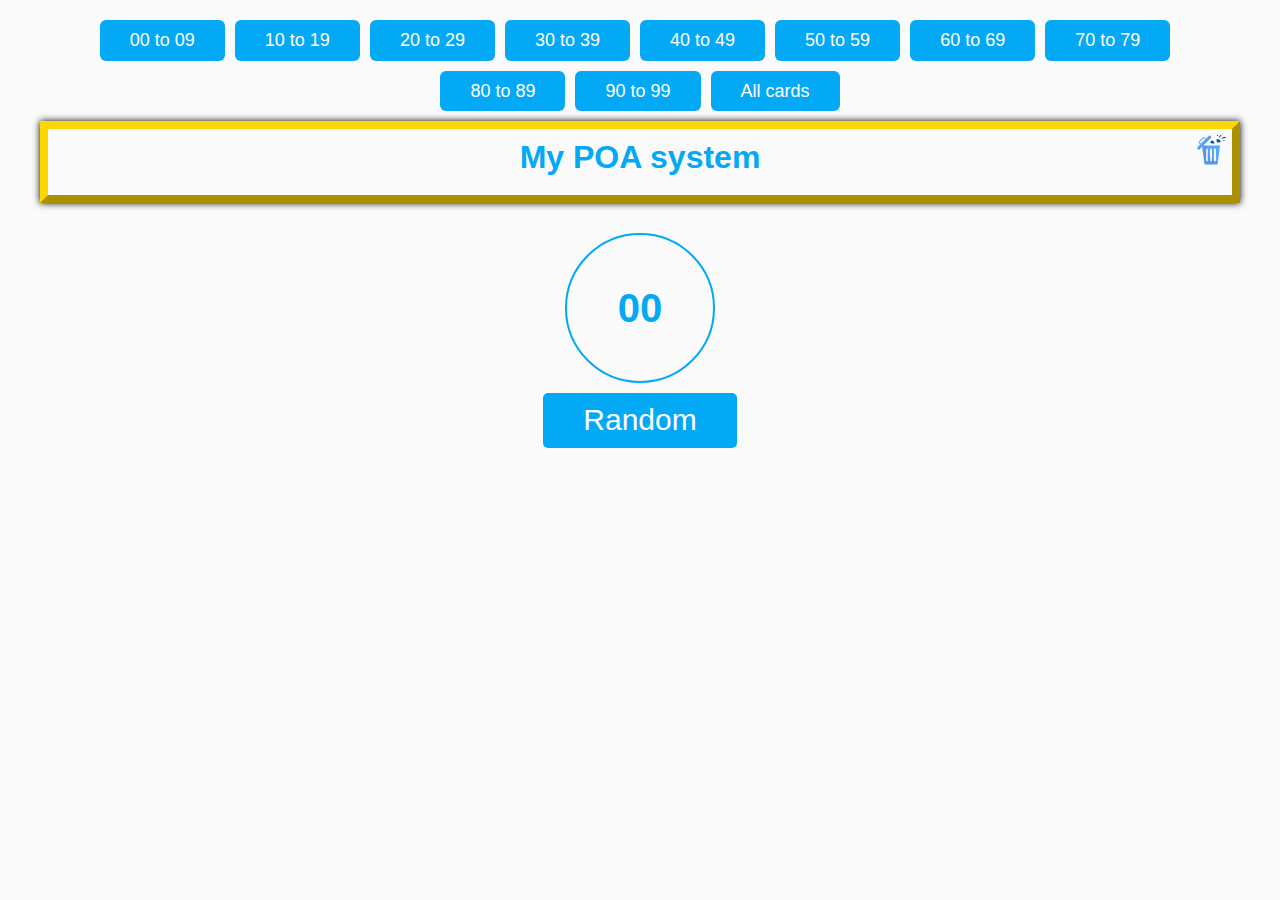
==== index.html @ d2ee3a0b "Add random section" ====
<!DOCTYPE html>
<html lang="en">
<head>
  <meta charset="UTF-8">
  <meta http-equiv="X-UA-Compatible" content="IE=edge">
  <meta name="viewport" content="width=device-width, initial-scale=1.0">
  <title>POA</title>

  <!-- stylesheets -->
  <link rel="stylesheet" href="css/normalize.css">
  <link rel="stylesheet" href="css/style.css">
</head>
<body>
  <div class="main-content">
    <div class="container">
      <div class="buttons">
        <button class="person-button">00 to 09</button>
        <button class="person-button">10 to 19</button>
        <button class="person-button">20 to 29</button>
        <button class="person-button">30 to 39</button>
        <button class="person-button">40 to 49</button>
        <button class="person-button">50 to 59</button>
        <button class="person-button">60 to 69</button>
        <button class="person-button">70 to 79</button>
        <button class="person-button">80 to 89</button>
        <button class="person-button">90 to 99</button>
        <button class="person-button">All cards</button>
      </div>
      <section class="poa">
        <span class="refresh-button"></span>
        <h1 class="poa-title">My POA system</h1>
        <ul class="card-list">
          <!-- <li class="card-item">
            <div class="card">00
              <div class="front">
                <img class="front-img" src="img/person/00.png" alt="" width="100" height="100">
              </div>
              <div class="back">
                <img class="front-img" src="img/object/00.png" alt="" width="100" height="100">
              </div>
            </div>
          </li> -->
        </ul>
      </section>
      <section class="action">
        <div class="circle">
          <div class="number">00</div>
        </div>
        <button class="random">Random</button>
      </section>
    </div>
  </div>


  <script src="js/main.js"></script>
</body>
</html>
---- css/style.css ----
/* GLOBAL */
:root {
  --brend-color: #03a9f4;
}

html {
  box-sizing: border-box;
  height: 100%;
  scroll-behavior: smooth;
}

*,
*::before,
*::after {
  box-sizing: inherit;
}

body {
  display: flex;
  flex-direction: column;
  height: 100%;
  padding: 0;
  margin: 0;
  font-family: "Arial", sans-serif;
  font-size: 16px;
  line-height: 1.5;
  background-color: #fafafa;
  color: #000;
}

img {
  max-width: 100%;
  height: auto;
}

.random-btn {
  padding: 20px;
  border-radius: 10px;
  border: none;
  background-color: #0e9dea;
  color: #fff;
  font-weight: bold;
  font-size: 20px;
  cursor: pointer;
}

.random-btn:hover {
  opacity: 0.8;
}

.random-btn:active {
  opacity: 0.6;
}


/* CONTAINER  */
.container {
  width: 100%;
  max-width: 1240px;
  padding-left: 20px;
  padding-right: 20px;
  margin-left: auto;
  margin-right: auto;
}

.buttons {
  width: 100%;
  display: flex;
  justify-content: center;
  align-items: center;
  flex-wrap: wrap;
}


/* BUTTON */
.person-button {
  border: none;
  padding: 10px 30px;
  border-radius: 6px;
  color: #fff;
  font-size: 18px;
  background-color: var(--brend-color);
  cursor: pointer;
  margin-bottom: 10px;
  transition: box-shadow 0.3s ease;
}

.person-button:not(:last-child) {
  margin-right: 10px;
}

/* :hover */
.person-button:hover {
  opacity: 0.8;
  box-shadow: 0 4px 10px #000;
}

/* :active */
.person-button:active {
  opacity: 0.6;
}

.person-button:focus {
  outline: 2px dotted var(--brend-color);
  outline-offset: 3px;
}

.active {
  opacity: 0.8;
  box-shadow: 0 4px 10px #000;
}


/* MAIN-CONTENT */
.main-content {
  flex-grow: 1;
  margin-top: 20px;
  margin-bottom: 20px;
}

.card-list {
  margin: 0;
  padding: 0;
  display: flex;
  align-items: center;
  justify-content: center;
  flex-wrap: wrap;
  height: auto;
  list-style: none;
}

.card-item {
  margin-bottom: 10px;
  position: relative;
  width: 100px;
  height: 100px;
  border-radius: 50%;
  transition: outline-offset 0.1s ease;
  perspective: 500px;
}

/* OUTLINE FOR HOVER */
.card-item:hover {
  outline: 1px dashed var(--brend-color);
  outline-offset: 4px;
  opacity: 0.8;
}


.card-item:active {
  outline: 1px dashed var(--brend-color);
  outline-offset: 0;
  opacity: 0.6;
}

.card-item:not(:last-child) {
  margin-right: 10px;
}

/* .card-item:hover .card {
  transform: rotateY(180deg);
} */

.toggle-card {
  transform: rotateY(180deg);
  /* transform: perspective(500px) rotateY(-180deg); */
}

.front-toggle {
  display: none;
}


/* SECTION */
.poa {
  position: relative;
  padding: 4px;
  display: flex;
  flex-direction: column;
  flex-wrap: wrap;
  justify-content: center;
  align-items: center;
  border: 8px outset gold ;
  box-shadow: 0px 0px 7px;
}

.refresh-button {
  position: absolute;
  top: 5px;
  right: 5px;
  display: inline-block;
  width: 32px;
  height: 32px;
  background-image: url("../img/delete-icon.png");
  background-repeat: no-repeat;
  background-size: contain;
  cursor: pointer;
}

.poa-title {
  padding: 0;
  margin: 0;
  margin-bottom: 10px;
  color: var(--brend-color)
}

/* CARD */
.card {
  position: relative;
  width: 100%;
  height: 100%;
  display: flex;
  justify-content: center;
  align-items: center;
  border-radius: 50%;
  font-size: 50px;
  font-weight: bold;
  transition: transform 1.5s ease;
  box-shadow: 0 3px 10px;
  border: 1px solid yellow;
  transform-style: preserve-3d;
}

.front {
  display: flex;
  align-items: center;
  position: absolute;
  backface-visibility: hidden;
  width: 100%;
  height: 100%;
  background-color: #b9b9b9;
  border-radius: 50%;
}

.front-img,
.back-img {
  width: 100%;
  height: 100%;
  display: flex;
  border-radius: 50%;
  background-size: cover;
  object-fit: contain;
  cursor: pointer;
}

.back {
  display: flex;
  align-items: center;
  justify-content: center;
  position: absolute;
  width: 100%;
  height: 100%;
  font-size: 40px;
  font-weight: bold;
  backface-visibility: hidden;
  border-radius: 50%;
  transform: rotateY(180deg);
  color: var(--brend-color);
  background-color: #fff;
  cursor: pointer;
  border: 4px ridge yellow;
}


/* RANDOM */
.action {
  margin-top: 20px;
  margin-bottom: 20px;
  display: flex;
  flex-direction: column;
  align-items: center;
  font-size: 30px;
}
.circle {
  width: 150px;
  height: 150px;
  margin-top: 10px;
  margin-bottom: 10px;
  display: flex;
  align-items: center;
  justify-content: center;
  border: 2px solid var(--brend-color);
  color: var(--brend-color);
  border-radius: 50%;
}
.number {
  font-size: 40px;
  line-height: 28px;
  font-weight: bold;
}
.random {
  display: inline-block;
  padding: 10px 40px;
  border-radius: 5px;
  border: none;
  background-color: var(--brend-color);
  color: #fff;
  outline-offset: 0;
  transition: outline 0.2s ease;
}

.random:hover {
  outline: 1px dashed var(--brend-color);
  outline-offset: 2px;
  opacity: 0.8;
}

.random:active {
  opacity: 0.6;
}
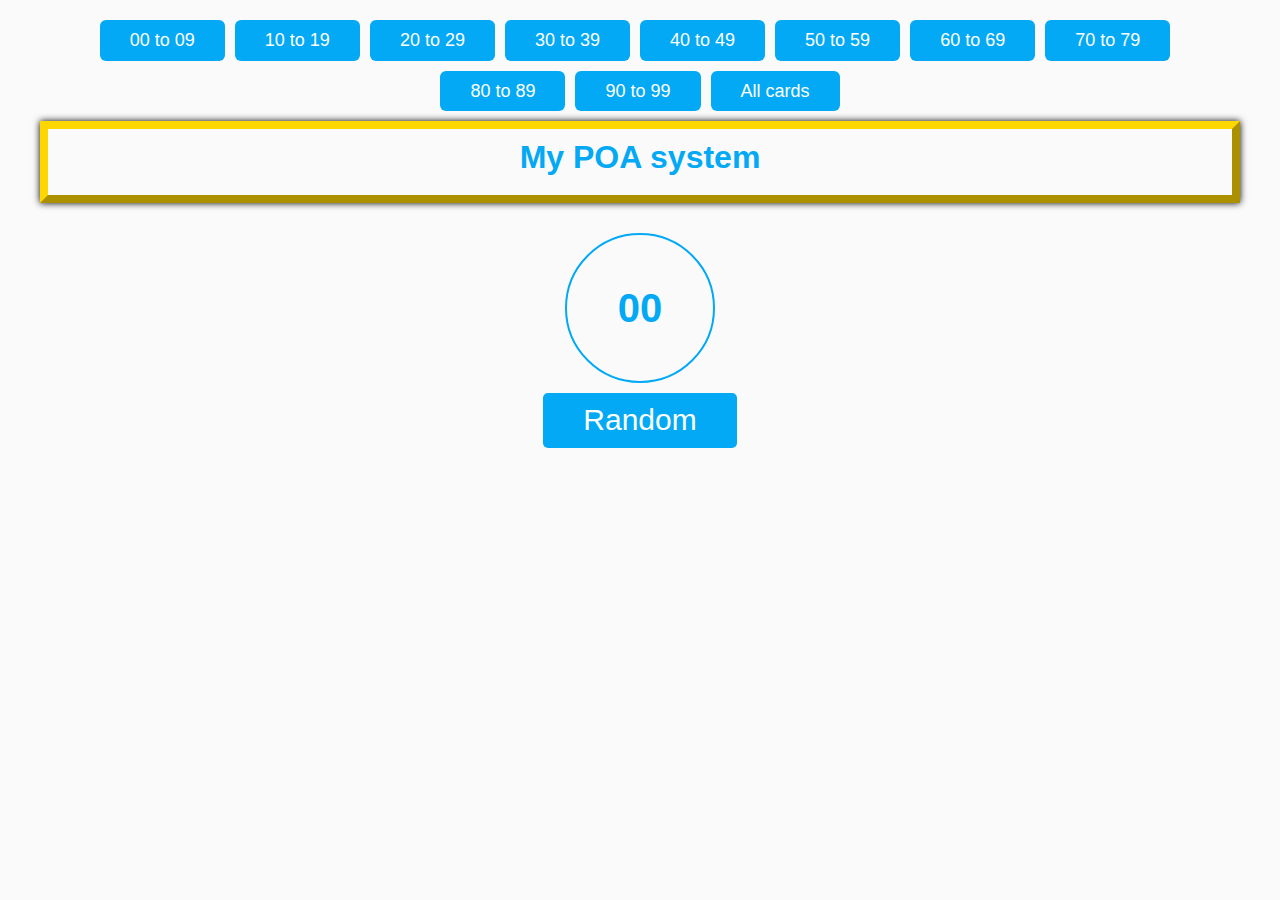
==== commit 3a6a7552: "optimized js file and delete refresh button" ====
--- a/index.html
+++ b/index.html
@@ -27,7 +27,6 @@
         <button class="person-button">All cards</button>
       </div>
       <section class="poa">
-        <span class="refresh-button"></span>
         <h1 class="poa-title">My POA system</h1>
         <ul class="card-list">
           <!-- <li class="card-item">
--- a/css/style.css
+++ b/css/style.css
@@ -135,6 +135,7 @@
   width: 100px;
   height: 100px;
   border-radius: 50%;
+  /* border: 1px solid #000; */
   transition: outline-offset 0.1s ease;
   perspective: 500px;
 }
@@ -155,6 +156,17 @@
 
 .card-item:not(:last-child) {
   margin-right: 10px;
+}
+
+.person-name {
+  position: absolute;
+  top: 40%;
+  left: -10%;
+  width: 50px;
+  text-align: center;
+  transform: rotate(-90deg);
+  font-size: 12px;
+  font-weight: bold;
 }
 
 /* .card-item:hover .card {
@@ -204,6 +216,7 @@
   color: var(--brend-color)
 }
 
+
 /* CARD */
 .card {
   position: relative;
@@ -243,6 +256,12 @@
   cursor: pointer;
 }
 
+.back-img {
+  width: 60%;
+  height: 60%;
+  border-radius: 0;
+}
+
 .back {
   display: flex;
   align-items: center;
@@ -271,6 +290,7 @@
   align-items: center;
   font-size: 30px;
 }
+
 .circle {
   width: 150px;
   height: 150px;
@@ -283,11 +303,13 @@
   color: var(--brend-color);
   border-radius: 50%;
 }
+
 .number {
   font-size: 40px;
   line-height: 28px;
   font-weight: bold;
 }
+
 .random {
   display: inline-block;
   padding: 10px 40px;
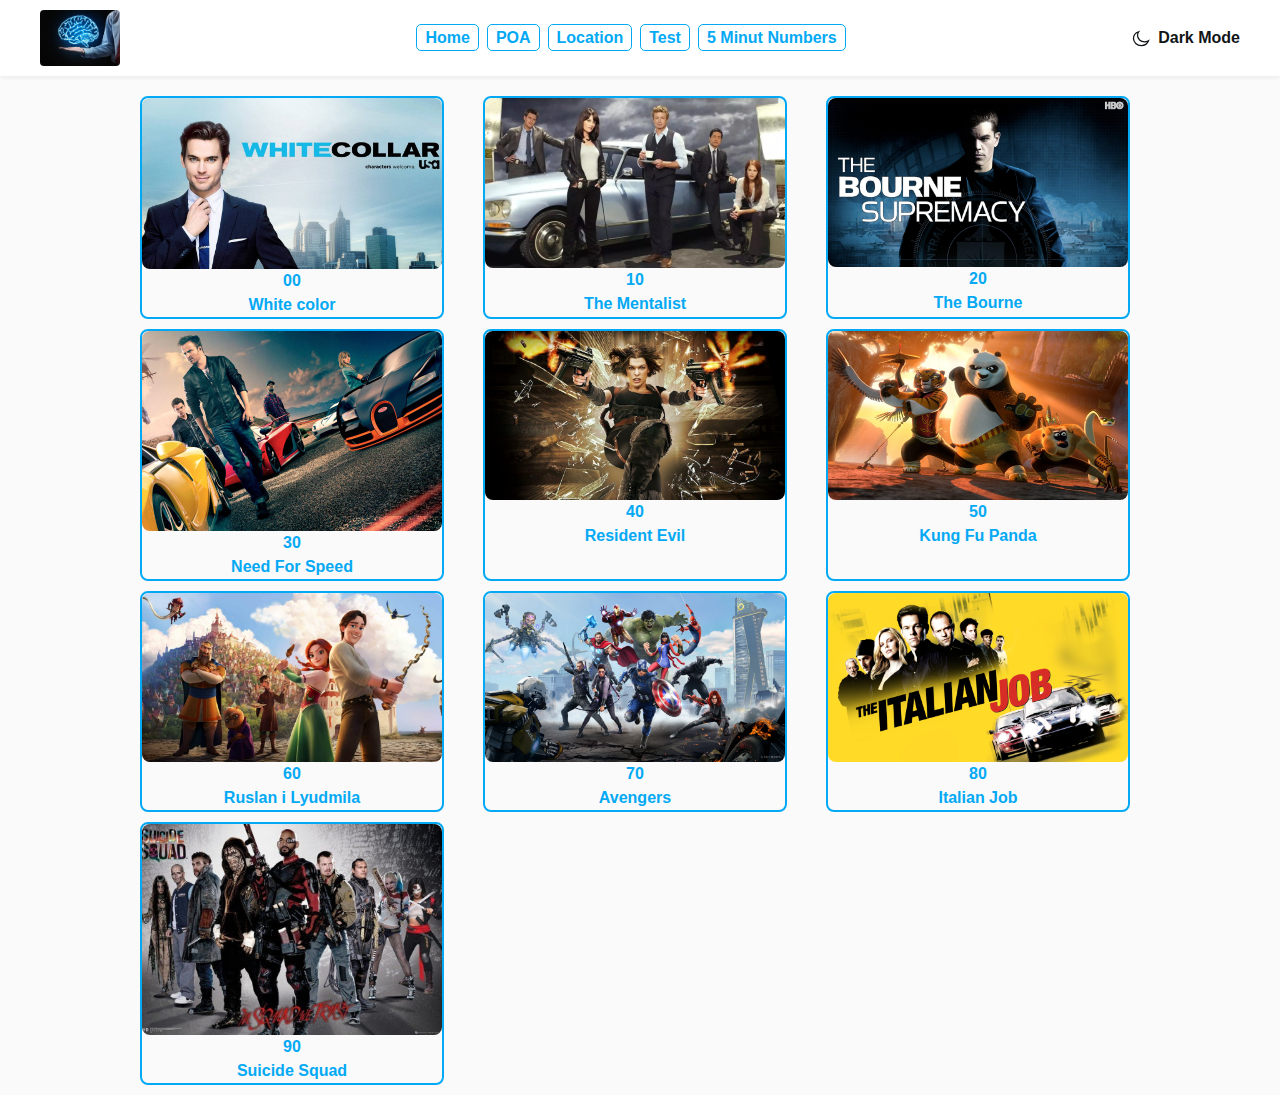
==== commit 810bc9c9: "Change object images and add Header section" ====
--- a/index.html
+++ b/index.html
@@ -4,53 +4,171 @@
   <meta charset="UTF-8">
   <meta http-equiv="X-UA-Compatible" content="IE=edge">
   <meta name="viewport" content="width=device-width, initial-scale=1.0">
-  <title>POA</title>
+  <title>HOME</title>
 
   <!-- stylesheets -->
   <link rel="stylesheet" href="css/normalize.css">
   <link rel="stylesheet" href="css/style.css">
 </head>
 <body>
+  <header class="site-header">
+    <div class="site-header-container container">
+      <a class="site-logo" href="#">
+        <img class="site-header-logo" src="img/Logo.jpg" alt="Site logo" width="80" height="60">
+      </a>
+
+      <nav class="navbar">
+        <ul class="navbar-list">
+          <li class="navbar-item">
+            <span class="navbar-icon"></span>
+            <a class="navbar-link" href="#">Home</a>
+          </li>
+          <li class="navbar-item">
+            <span class="navbar-icon"></span>
+            <a class="navbar-link" href="poa.html">POA</a>
+          </li>
+          <li class="navbar-item">
+            <span class="navbar-icon"></span>
+            <a class="navbar-link" href="#">Location</a>
+          </li>
+          <li class="navbar-item">
+            <span class="navbar-icon"></span>
+            <a class="navbar-link navbar-link-dropdown" href="#">Test</a>
+            <ul class="dropdown-menu">
+              <li class="dropdown-item">
+                <a class="dropdown-link" href="#">Number And Person</a>
+              </li>
+              <li class="dropdown-item">
+                <a class="dropdown-link" href="#">Person And Action</a>
+              </li>
+            </ul>
+          </li>
+          <li class="navbar-item">
+            <span class="navbar-icon"></span>
+            <a class="navbar-link" href="#">5 Minut Numbers</a>
+          </li>
+        </ul>
+      </nav>
+
+      <button class="site-header-theme-toogler" type="button">
+        <span class="site-header-theme-toogler-inner">
+          <svg class="site-header-theme-toogler-icon" xmlns="http://www.w3.org/2000/svg" width="18" height="17"><path
+            fill="#fff"
+            fill-rule="evenodd"
+            stroke="currentColor"
+            stroke-width="1.25"
+            d="M12.553 11.815c-3.884 0-7.034-2.887-7.034-6.447 0-1.343.448-2.586 1.212-3.618C3.691 2.695 1.5 5.331 1.5 8.438c0 3.9 3.45 7.062 7.704 7.062 3.389 0 6.266-2.007 7.296-4.796a7.458 7.458 0 0 1-3.947 1.111Z"
+            clip-rule="evenodd"
+          /></svg>
+          <span class="site-header-theme-toogler-text">Dark mode</span>
+        </span>
+      </button>
+    </div>
+  </header>
   <div class="main-content">
     <div class="container">
-      <div class="buttons">
-        <button class="person-button">00 to 09</button>
-        <button class="person-button">10 to 19</button>
-        <button class="person-button">20 to 29</button>
-        <button class="person-button">30 to 39</button>
-        <button class="person-button">40 to 49</button>
-        <button class="person-button">50 to 59</button>
-        <button class="person-button">60 to 69</button>
-        <button class="person-button">70 to 79</button>
-        <button class="person-button">80 to 89</button>
-        <button class="person-button">90 to 99</button>
-        <button class="person-button">All cards</button>
-      </div>
-      <section class="poa">
-        <h1 class="poa-title">My POA system</h1>
-        <ul class="card-list">
-          <!-- <li class="card-item">
-            <div class="card">00
-              <div class="front">
-                <img class="front-img" src="img/person/00.png" alt="" width="100" height="100">
-              </div>
-              <div class="back">
-                <img class="front-img" src="img/object/00.png" alt="" width="100" height="100">
-              </div>
+
+      <section class="card-grid">
+        <h2 class="visually-hidden">Number Categories</h2>
+        <ul class="categoriy-list">
+          <li class="category-item">
+            <div class="character-card">
+              <a class="" href="#">
+                <img class="character-card-img" src="img/group0.jpg" alt="White color" width="300" height="150">
+              </a>
+              <div class="caracter-card-number">00</div>
+              <span class="character-card-name">White color</span>
             </div>
-          </li> -->
+          </li>
+          <li class="category-item">
+            <div class="character-card">
+              <a class="" href="#">
+                <img class="character-card-img" src="img/group1.webp" alt="White color" width="300" height="150">
+              </a>
+              <div class="caracter-card-number">10</div>
+              <span class="character-card-name">The Mentalist</span>
+            </div>
+          </li>
+          <li class="category-item">
+            <div class="character-card">
+              <a class="" href="#">
+                <img class="character-card-img" src="img/group2.jpg" alt="White color" width="300" height="150">
+              </a>
+              <div class="caracter-card-number">20</div>
+              <span class="character-card-name">The Bourne</span>
+            </div>
+          </li>
+          <li class="category-item">
+            <div class="character-card">
+              <a class="" href="#">
+                <img class="character-card-img" src="img/group3.jpg" alt="White color" width="300" height="150">
+              </a>
+              <div class="caracter-card-number">30</div>
+              <span class="character-card-name">Need For Speed</span>
+            </div>
+          </li>
+          <li class="category-item">
+            <div class="character-card">
+              <a class="" href="#">
+                <img class="character-card-img" src="img/group4.jpeg" alt="White color" width="300" height="150">
+              </a>
+              <div class="caracter-card-number">40</div>
+              <span class="character-card-name">Resident Evil</span>
+            </div>
+          </li>
+          <li class="category-item">
+            <div class="character-card">
+              <a class="" href="#">
+                <img class="character-card-img" src="img/group5.jpg" alt="White color" width="300" height="150">
+              </a>
+              <div class="caracter-card-number">50</div>
+              <span class="character-card-name">Kung Fu Panda</span>
+            </div>
+          </li>
+          <li class="category-item">
+            <div class="character-card">
+              <a class="" href="#">
+                <img class="character-card-img" src="img/group6.avif" alt="White color" width="300" height="150">
+              </a>
+              <div class="caracter-card-number">60</div>
+              <span class="character-card-name">Ruslan i Lyudmila</span>
+            </div>
+          </li>
+          <li class="category-item">
+            <div class="character-card">
+              <a class="" href="#">
+                <img class="character-card-img" src="img/group7.webp" alt="White color" width="300" height="150">
+              </a>
+              <div class="caracter-card-number">70</div>
+              <span class="character-card-name">Avengers</span>
+            </div>
+          </li>
+          <li class="category-item">
+            <div class="character-card">
+              <a  href="#">
+                <img class="character-card-img" src="img/group8.jpg" alt="White color" width="300" height="150">
+              </a>
+              <div class="caracter-card-number">80</div>
+              <span class="character-card-name">Italian Job</span>
+            </div>
+          </li>
+          <li class="category-item">
+            <div class="character-card">
+              <a class="" href="#">
+                <img class="character-card-img" src="img/group9.jpg" alt="White color" width="300" height="150">
+              </a>
+              <div class="caracter-card-number">90</div>
+              <span class="character-card-name">Suicide Squad</span>
+            </div>
+          </li>
         </ul>
       </section>
-      <section class="action">
-        <div class="circle">
-          <div class="number">00</div>
-        </div>
-        <button class="random">Random</button>
-      </section>
+
     </div>
   </div>
 
 
-  <script src="js/main.js"></script>
+  <script src="js/toggler.js"></script>
+  <!-- <script src="js/main.js"></script> -->
 </body>
 </html>--- a/css/style.css
+++ b/css/style.css
@@ -1,6 +1,21 @@
 /* GLOBAL */
 :root {
   --brend-color: #03a9f4;
+  --body-bg: #fafafa;
+  --element-bg: #fff;
+  --text-color: #111517;
+  --transition-duration: 0.4s;
+}
+
+.visually-hidden {
+  position: absolute;
+  width: 1px;
+  height: 1px;
+  margin: -1px;
+  border: 0;
+  padding: 0;
+  clip: rect(0 0 0 0);
+  overflow: hidden;
 }
 
 html {
@@ -15,6 +30,12 @@
   box-sizing: inherit;
 }
 
+
+*:focus {
+  outline: 2px dotted var(--brend-color);
+  outline-offset: 3px;
+}
+
 body {
   display: flex;
   flex-direction: column;
@@ -24,8 +45,10 @@
   font-family: "Arial", sans-serif;
   font-size: 16px;
   line-height: 1.5;
-  background-color: #fafafa;
-  color: #000;
+  background-color: var(--body-bg);
+  color: var(--text-color);
+  transition: background-color var(--transition-duration) ease,
+    color var(--transition-duration) ease;
 }
 
 img {
@@ -37,7 +60,7 @@
   padding: 20px;
   border-radius: 10px;
   border: none;
-  background-color: #0e9dea;
+  background-color: var(--brend-color);
   color: #fff;
   font-weight: bold;
   font-size: 20px;
@@ -79,7 +102,9 @@
   border-radius: 6px;
   color: #fff;
   font-size: 18px;
-  background-color: var(--brend-color);
+  outline: 2px solid var(--brend-color);
+  color: var(--text-color);
+  background-color: var(--body-bg);
   cursor: pointer;
   margin-bottom: 10px;
   transition: box-shadow 0.3s ease;
@@ -92,7 +117,7 @@
 /* :hover */
 .person-button:hover {
   opacity: 0.8;
-  box-shadow: 0 4px 10px #000;
+  box-shadow: 0 4px 10px var(--brend-color);
 }
 
 /* :active */
@@ -109,6 +134,44 @@
   opacity: 0.8;
   box-shadow: 0 4px 10px #000;
 }
+
+
+/* DARK-MODE */
+.dark-mode {
+  --body-bg: #202c36;
+  --element-bg: #2b3844;
+  --text-color: #fff;
+}
+
+/* DROPDOWN */
+.dropdown-menu {
+  display: none;
+  padding: 0;
+  margin: 0;
+  list-style: none;
+  width: 200px;
+  position: absolute;
+  z-index: 10;
+  left: 0;
+  background-color: var(--body-bg);
+  border-radius: 8px;
+}
+
+.dropdown-link {
+  padding: 10px;
+  display: block;
+  background-color: var(--body-bg);
+  color: var(--brend-color);
+  border-radius: 8px;
+  text-decoration: none;
+  white-space: nowrap;
+}
+
+.dropdown-link:hover {
+  background-color: var(--brend-color);
+  color: #fff;
+}
+
 
 
 /* MAIN-CONTENT */
@@ -118,6 +181,118 @@
   margin-bottom: 20px;
 }
 
+
+/* HEADER */
+.site-header {
+  padding-top: 10px;
+  padding-bottom: 10px;
+  background-color: var(--element-bg);
+  box-shadow: 0px 2px 4px rgba(0, 0, 0, 0.06);
+  white-space: nowrap;
+}
+.site-header-container {
+  display: flex;
+  align-items: center;
+  justify-content: space-between;
+}
+
+.site-header-logo:hover {
+  opacity: 0.8;
+}
+
+.site-header-logo:active {
+  opacity: 0.6;
+}
+
+.site-logo {
+  margin-right: 10px;
+  flex-shrink: 0;
+  display: flex;
+  border-radius: 4px;
+  object-fit: contain;
+  overflow: hidden;
+}
+
+.navbar-list {
+  padding: 0;
+  margin: 0;
+  list-style: none;
+  display: flex;
+  align-items: center;
+}
+
+.navbar-item {
+  position: relative;
+}
+
+.navbar-item:hover .dropdown-menu {
+  display: block;
+}
+
+
+.navbar-item:not(:last-child) {
+  margin-right: 10px;
+}
+
+.navbar-link {
+  padding: 4px 8px;
+  border-radius: 4px;
+  text-decoration: none;
+  outline: 1px solid var(--brend-color);
+  color: var(--brend-color);
+  font-weight: bold;
+  transition:
+    background-color .4s ease,
+    color .4s ease;
+}
+
+.navbar-link:hover {
+  background-color: var(--brend-color);
+  color: #fff;
+}
+
+.navbar-link:focus {
+  outline: 2px dashed var(--brend-color);
+}
+
+
+/* TOOGLER */
+.site-header-theme-toogler {
+  padding: 0;
+  border: 0;
+  background-color: transparent;
+  cursor: pointer;
+}
+
+.site-header-theme-toogler:hover {
+  opacity: 0.8;
+}
+
+.site-header-theme-toogler:active {
+  opacity: 0.6;
+}
+
+.site-header-theme-toogler-inner {
+  display: flex;
+  align-items: center;
+}
+
+.site-header-theme-toogler-icon {
+  color: var(--text-color);
+}
+
+.site-header-theme-toogler-text {
+  margin-left: 8px;
+  font-size: 16px;
+  line-height: 22px;
+  font-weight: 600;
+  text-transform: capitalize;
+  color: var(--text-color);
+}
+
+
+
+/* CARD */
 .card-list {
   margin: 0;
   padding: 0;
@@ -135,7 +310,6 @@
   width: 100px;
   height: 100px;
   border-radius: 50%;
-  /* border: 1px solid #000; */
   transition: outline-offset 0.1s ease;
   perspective: 500px;
 }
@@ -183,7 +357,7 @@
 }
 
 
-/* SECTION */
+/* SECTION POA */
 .poa {
   position: relative;
   padding: 4px;
@@ -192,8 +366,6 @@
   flex-wrap: wrap;
   justify-content: center;
   align-items: center;
-  border: 8px outset gold ;
-  box-shadow: 0px 0px 7px;
 }
 
 .refresh-button {
@@ -229,8 +401,8 @@
   font-size: 50px;
   font-weight: bold;
   transition: transform 1.5s ease;
-  box-shadow: 0 3px 10px;
-  border: 1px solid yellow;
+  /* box-shadow: 0 3px 10px; */
+  border: 2px solid var(--brend-color);
   transform-style: preserve-3d;
 }
 
@@ -239,8 +411,8 @@
   align-items: center;
   position: absolute;
   backface-visibility: hidden;
-  width: 100%;
-  height: 100%;
+  width: 100px;
+  height: 100px;
   background-color: #b9b9b9;
   border-radius: 50%;
 }
@@ -254,6 +426,10 @@
   background-size: cover;
   object-fit: contain;
   cursor: pointer;
+}
+
+.front-img {
+  border: 2px solid var(--brend-color);
 }
 
 .back-img {
@@ -277,7 +453,7 @@
   color: var(--brend-color);
   background-color: #fff;
   cursor: pointer;
-  border: 4px ridge yellow;
+  border: 2px solid var(--brend-color);
 }
 
 
@@ -329,4 +505,61 @@
 
 .random:active {
   opacity: 0.6;
+}
+
+
+/* PERSON */
+.card-grid {
+  text-align: center;
+  display: flex;
+  justify-content: center;
+}
+.categoriy-list {
+  width: 100%;
+  max-width: 1000px;
+  display: flex;
+  justify-content: space-between;
+  flex-wrap: wrap;
+  padding: 0;
+  margin: 0;
+  list-style: none;
+}
+
+.category-item {
+  margin-bottom: 10px;
+  border-radius: 8px;
+  border: 2px solid var(--brend-color);
+  perspective: 100px;
+
+  transform: translateY(90deg);
+}
+
+.category-item:not(:last-child) {
+  margin-right: 10px;
+}
+
+.character-card {
+  width: 300px;
+  height: 150px;
+  display: flex;
+  align-items: center;
+  justify-content: center;
+  text-align: center;
+  border-radius: 8px;
+  flex-direction: column;
+  display: inline-block;
+  color: var(--brend-color);
+}
+
+.character-card-img {
+  border-radius: 8px;
+  display: flex;
+  object-fit: contain;
+}
+
+.caracter-card-number {
+  font-weight: bold;
+}
+.character-card-name {
+  font-weight: bold;
 }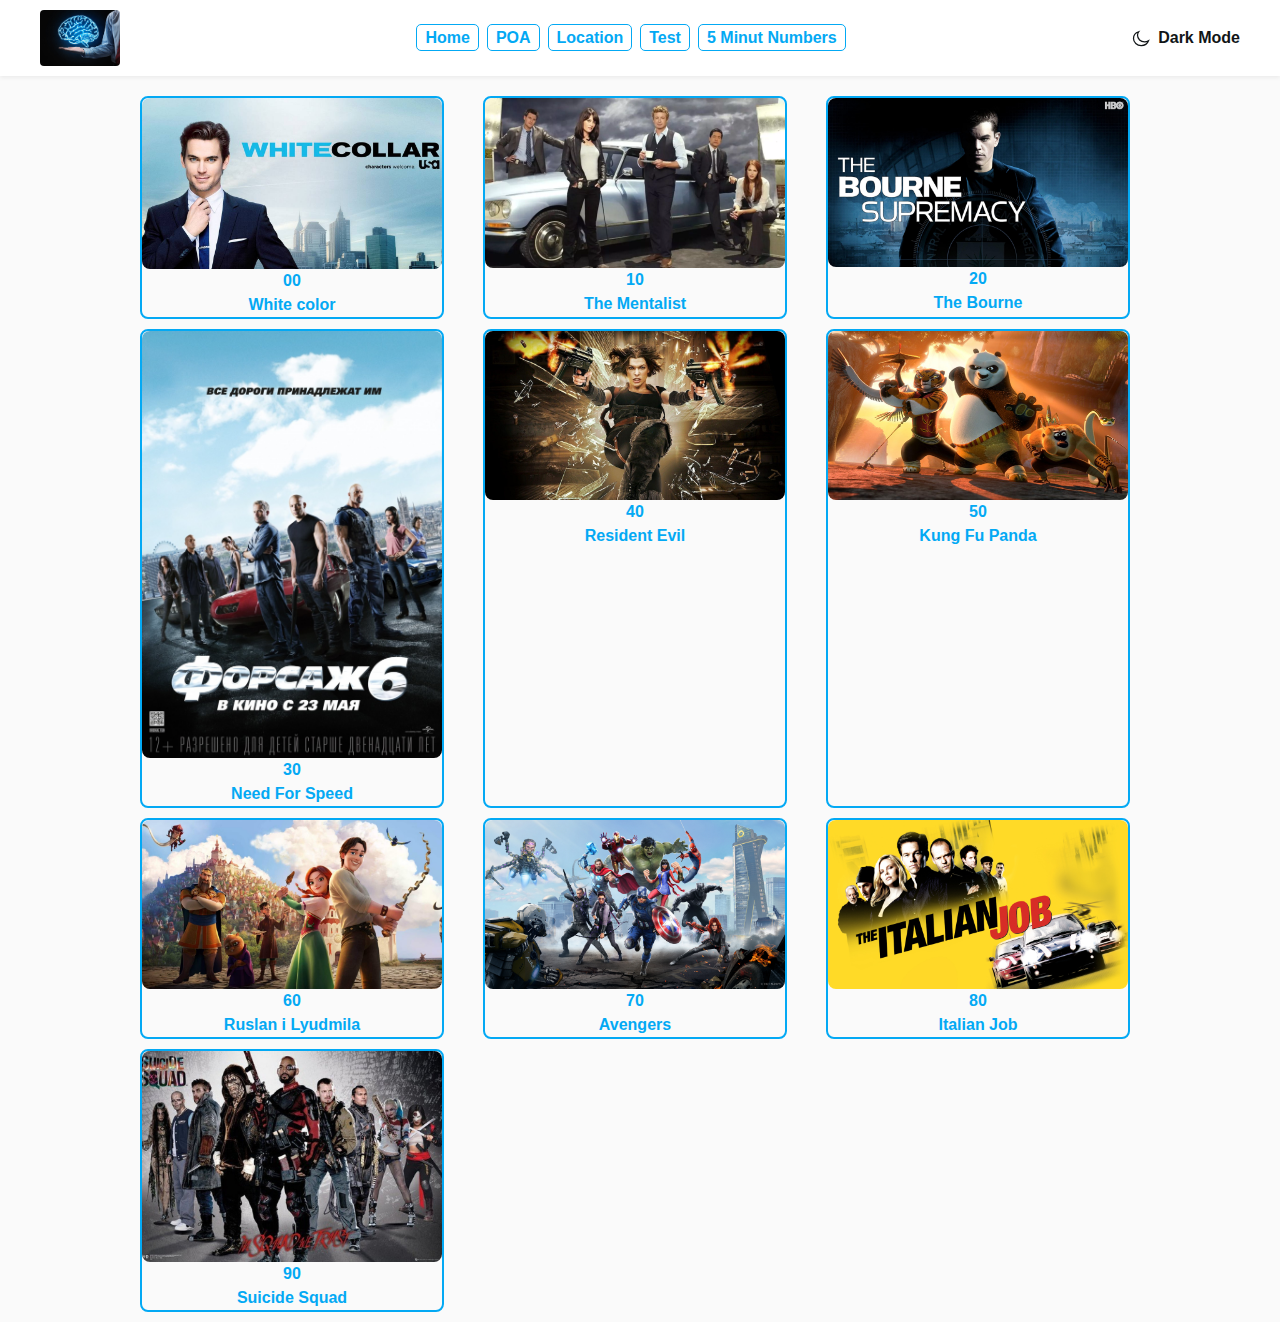
==== commit 20a3a9f9: "Change poa" ====
--- a/index.html
+++ b/index.html
@@ -20,23 +20,22 @@
       <nav class="navbar">
         <ul class="navbar-list">
           <li class="navbar-item">
-            <span class="navbar-icon"></span>
             <a class="navbar-link" href="#">Home</a>
           </li>
           <li class="navbar-item">
-            <span class="navbar-icon"></span>
-            <a class="navbar-link" href="poa.html">POA</a>
+            <a class="navbar-link" href="poaIndex.html">POA</a>
           </li>
           <li class="navbar-item">
-            <span class="navbar-icon"></span>
             <a class="navbar-link" href="#">Location</a>
           </li>
           <li class="navbar-item">
-            <span class="navbar-icon"></span>
             <a class="navbar-link navbar-link-dropdown" href="#">Test</a>
             <ul class="dropdown-menu">
               <li class="dropdown-item">
-                <a class="dropdown-link" href="#">Number And Person</a>
+                <a class="dropdown-link" href="visual-test.html">Visual watch</a>
+              </li>
+              <li class="dropdown-item">
+                <a class="dropdown-link" href="test.html">Number And Person</a>
               </li>
               <li class="dropdown-item">
                 <a class="dropdown-link" href="#">Person And Action</a>
@@ -44,7 +43,6 @@
             </ul>
           </li>
           <li class="navbar-item">
-            <span class="navbar-icon"></span>
             <a class="navbar-link" href="#">5 Minut Numbers</a>
           </li>
         </ul>
--- a/css/style.css
+++ b/css/style.css
@@ -98,8 +98,8 @@
 /* BUTTON */
 .person-button {
   border: none;
-  padding: 10px 30px;
-  border-radius: 6px;
+  padding: 10px;
+  border-radius: 50%;
   color: #fff;
   font-size: 18px;
   outline: 2px solid var(--brend-color);
@@ -117,7 +117,7 @@
 /* :hover */
 .person-button:hover {
   opacity: 0.8;
-  box-shadow: 0 4px 10px var(--brend-color);
+  box-shadow: 0 4px 10px #000;
 }
 
 /* :active */
@@ -158,7 +158,7 @@
 }
 
 .dropdown-link {
-  padding: 10px;
+  padding: 5px;
   display: block;
   background-color: var(--body-bg);
   color: var(--brend-color);
@@ -191,9 +191,11 @@
   white-space: nowrap;
 }
 .site-header-container {
+  position: relative;
   display: flex;
   align-items: center;
   justify-content: space-between;
+  flex-wrap: wrap;
 }
 
 .site-header-logo:hover {
@@ -401,9 +403,9 @@
   font-size: 50px;
   font-weight: bold;
   transition: transform 1.5s ease;
-  /* box-shadow: 0 3px 10px; */
   border: 2px solid var(--brend-color);
   transform-style: preserve-3d;
+  cursor: pointer;
 }
 
 .front {
@@ -562,4 +564,36 @@
 }
 .character-card-name {
   font-weight: bold;
+}
+
+/* RESPONSE */
+@media screen and (max-width: 800px) {
+  .site-header-theme-toogler {
+    position: absolute;
+    top: 55px;
+    right: 10px;
+  }
+
+  .site-logo {
+    margin-bottom: 20px;
+  }
+
+  .navbar {
+    position: relative;
+    padding-bottom: 150px;
+  }
+
+  .navbar-list {
+    position: absolute;
+    top: 120px;
+    right: 0px;
+  }
+
+  .categoriy-list {
+    justify-content: center;
+  }
+
+  .navbar-link {
+    font-size: 12px;
+  }
 }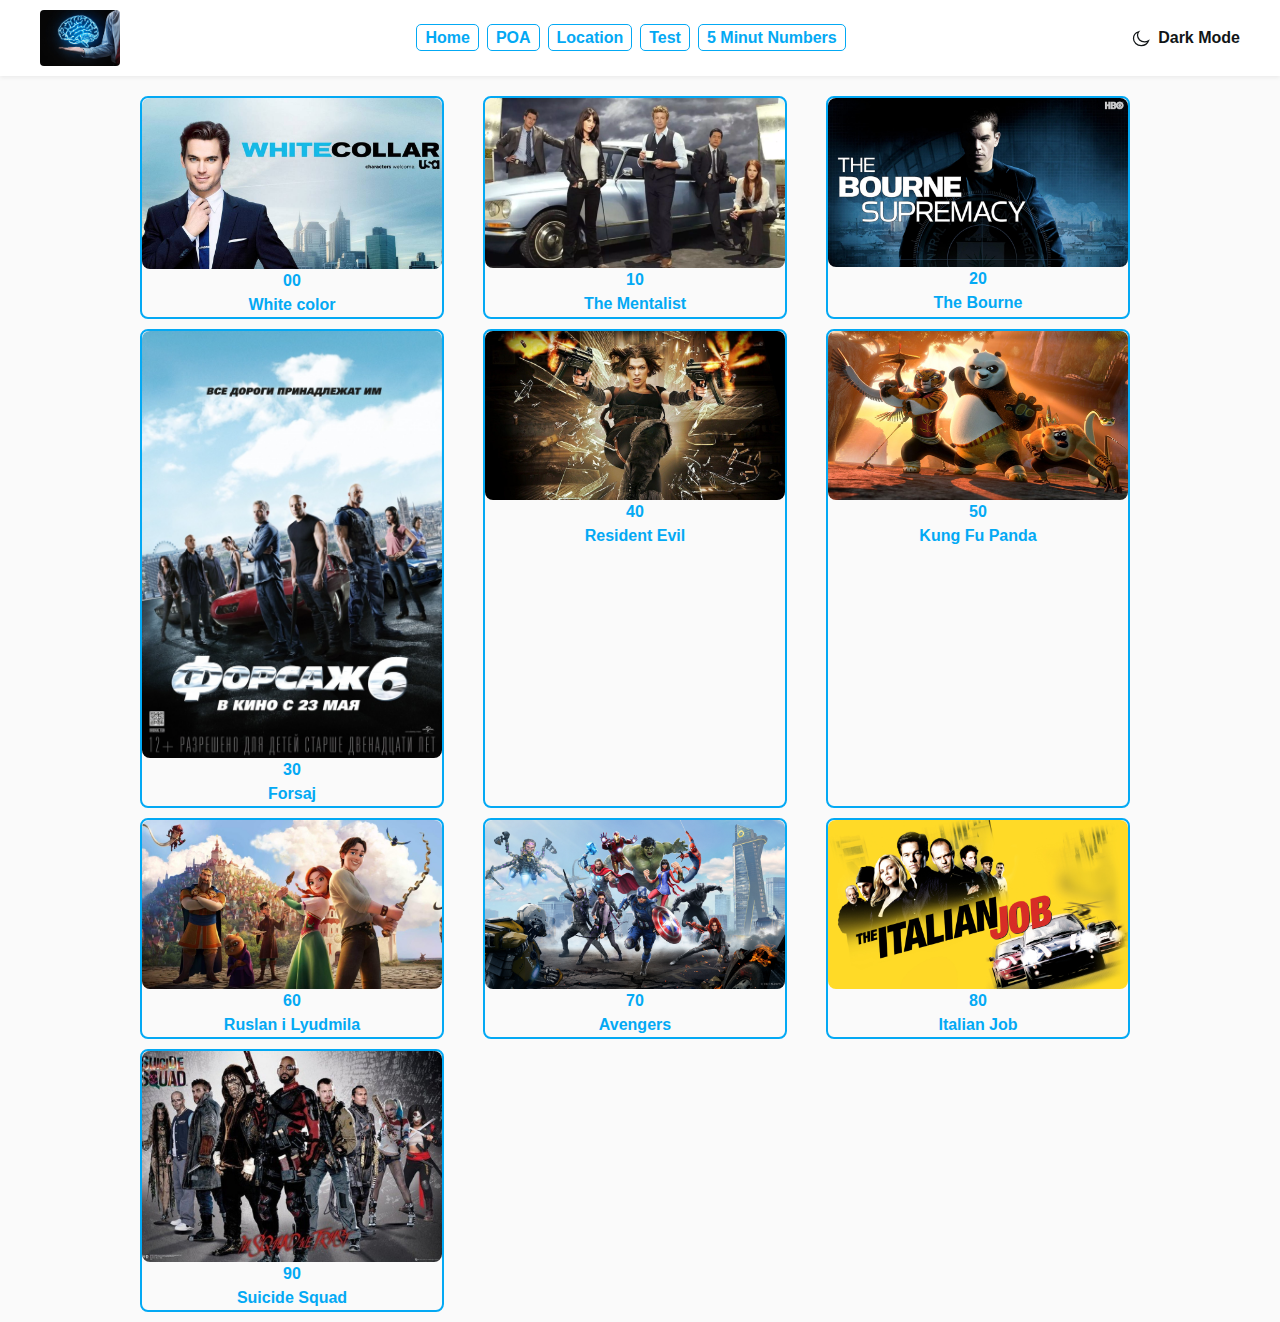
==== commit 7d922205: "Change group 6 img and change style in response" ====
--- a/index.html
+++ b/index.html
@@ -102,7 +102,7 @@
                 <img class="character-card-img" src="img/group3.jpg" alt="White color" width="300" height="150">
               </a>
               <div class="caracter-card-number">30</div>
-              <span class="character-card-name">Need For Speed</span>
+              <span class="character-card-name">Forsaj</span>
             </div>
           </li>
           <li class="category-item">
@@ -126,7 +126,7 @@
           <li class="category-item">
             <div class="character-card">
               <a class="" href="#">
-                <img class="character-card-img" src="img/group6.avif" alt="White color" width="300" height="150">
+                <img class="character-card-img" src="img/group6.jpg" alt="White color" width="300" height="150">
               </a>
               <div class="caracter-card-number">60</div>
               <span class="character-card-name">Ruslan i Lyudmila</span>
